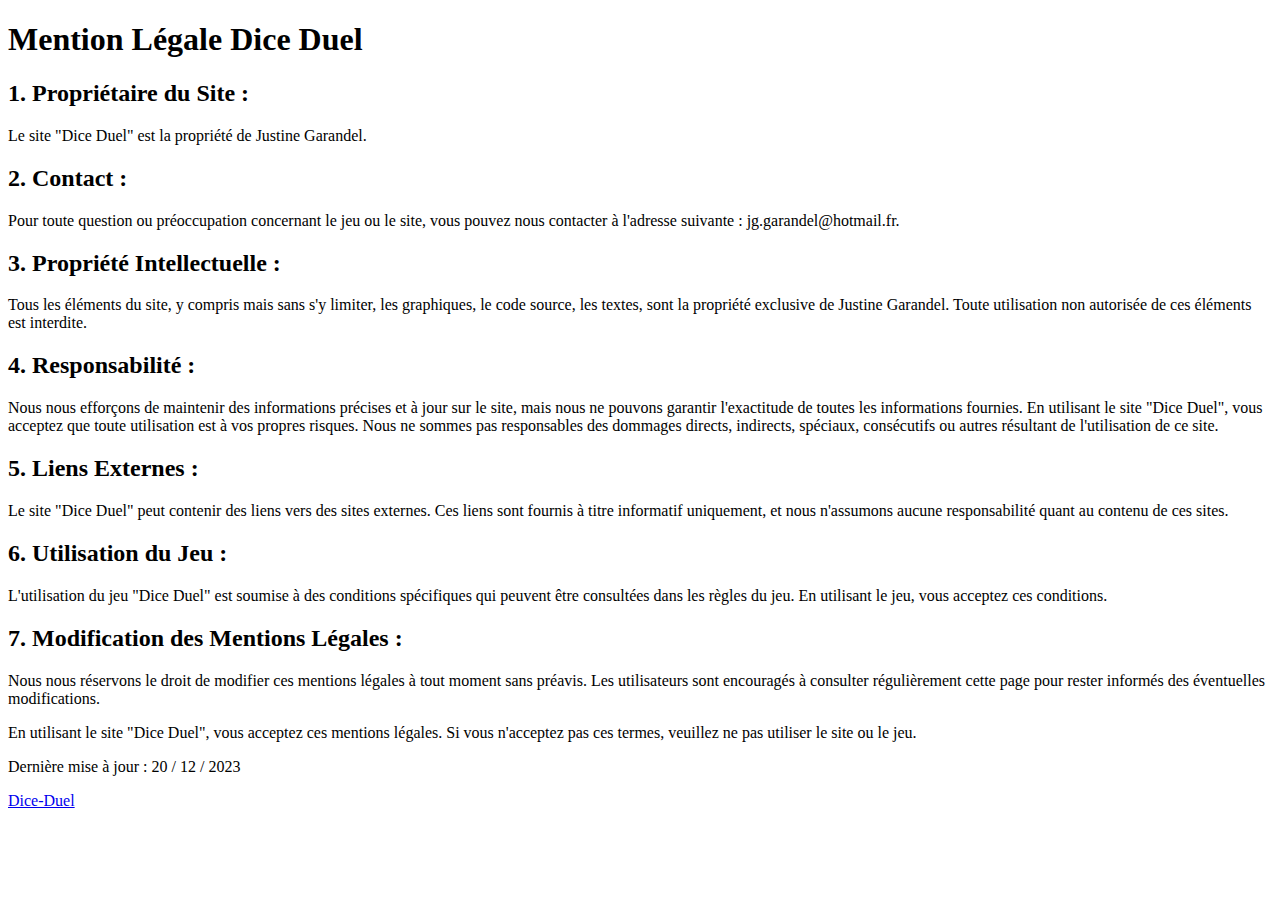
==== Asset/html/mention.html @ 2c4e928c "update js css html and add mention" ====
<!DOCTYPE html>
<html lang="en">
<head>
  <meta charset="UTF-8">
  <meta name="viewport" content="width=device-width, initial-scale=1.0">
  <title>DiceDuel-Mention</title>
</head>
<body>
  <h1>Mention Légale Dice Duel</h1>

  <article>
    <h2>1. Propriétaire du Site :</h2>
    <p>
      Le site "Dice Duel" est la propriété de Justine Garandel.
    </p>
  </article>
  <article>
    <h2>2. Contact :</h2>
    <p>
      Pour toute question ou préoccupation concernant le jeu ou le site, 
      vous pouvez nous contacter à l'adresse suivante : jg.garandel@hotmail.fr.
    </p>
  </article>

  <article>
    <h2>3. Propriété Intellectuelle :</h2>
    <p>
      Tous les éléments du site, y compris mais sans s'y limiter, les graphiques, 
      le code source, les textes, sont la propriété exclusive de Justine Garandel. 
      Toute utilisation non autorisée de ces éléments est interdite.
    </p>
  </article>
  <article>
    <h2>4. Responsabilité :</h2>
    <p>
      Nous nous efforçons de maintenir des informations précises et à jour sur le site, 
      mais nous ne pouvons garantir l'exactitude de toutes les informations fournies. 
      En utilisant le site "Dice Duel", vous acceptez que toute utilisation est à vos propres risques. 
      Nous ne sommes pas responsables des dommages directs, indirects, spéciaux, consécutifs ou autres résultant de l'utilisation de ce site.
    </p>
  </article>

  <article>
    <h2>5. Liens Externes :</h2>
    <p>
      Le site "Dice Duel" peut contenir des liens vers des sites externes. 
      Ces liens sont fournis à titre informatif uniquement, 
      et nous n'assumons aucune responsabilité quant au contenu de ces sites.
    </p>
  </article>
  <article>
    <h2>6. Utilisation du Jeu :</h2>
    <p>
      L'utilisation du jeu "Dice Duel" est soumise à des conditions spécifiques 
      qui peuvent être consultées dans les règles du jeu. 
      En utilisant le jeu, vous acceptez ces conditions.

    </p>
  </article>
  <article>
    <h2>7. Modification des Mentions Légales :</h2>
    <p>
      Nous nous réservons le droit de modifier ces mentions légales à tout moment 
      sans préavis. 
      Les utilisateurs sont encouragés à consulter régulièrement 
      cette page pour rester informés des éventuelles modifications.
    </p>
  </article>
  
  <p>En utilisant le site "Dice Duel", vous acceptez ces mentions légales. 
    Si vous n'acceptez pas ces termes, veuillez ne pas utiliser le site ou le jeu.
  </p>
  <p>Dernière mise à jour : 20 / 12 / 2023</p>

  <a href="/index.html">Dice-Duel</a>
</body>
</html>
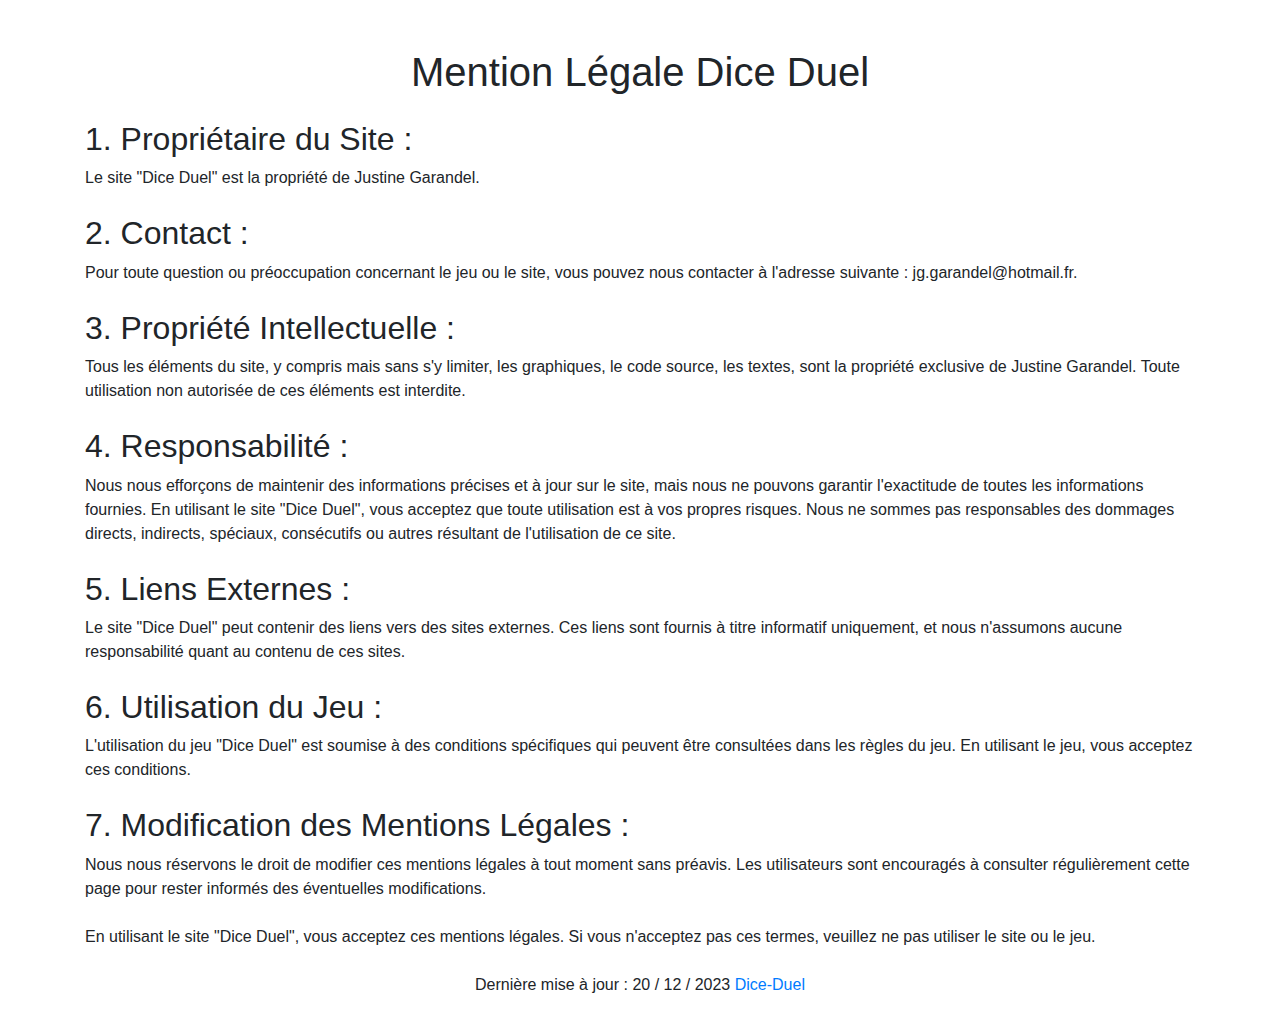
==== commit 1bd70537: "update mention.html" ====
--- a/Asset/html/mention.html
+++ b/Asset/html/mention.html
@@ -4,74 +4,77 @@
   <meta charset="UTF-8">
   <meta name="viewport" content="width=device-width, initial-scale=1.0">
   <title>DiceDuel-Mention</title>
+  <link rel="stylesheet" href="https://stackpath.bootstrapcdn.com/bootstrap/4.3.1/css/bootstrap.min.css">
 </head>
 <body>
-  <h1>Mention Légale Dice Duel</h1>
+  <main class="container mt-5">
+    <h1 class="text-center mb-4">Mention Légale Dice Duel</h1>
+    <article class="mb-4">
+      <h2>1. Propriétaire du Site :</h2>
+      <p>
+        Le site "Dice Duel" est la propriété de Justine Garandel.
+      </p>
+    </article>
+    <article class="mb-4">
+      <h2>2. Contact :</h2>
+      <p>
+        Pour toute question ou préoccupation concernant le jeu ou le site, 
+        vous pouvez nous contacter à l'adresse suivante : jg.garandel@hotmail.fr.
+      </p>
+    </article>
+    <article class="mb-4">
+      <h2>3. Propriété Intellectuelle :</h2>
+      <p>
+        Tous les éléments du site, y compris mais sans s'y limiter, les graphiques, 
+        le code source, les textes, sont la propriété exclusive de Justine Garandel. 
+        Toute utilisation non autorisée de ces éléments est interdite.
+      </p>
+    </article>
+    <article class="mb-4">
+      <h2>4. Responsabilité :</h2>
+      <p>
+        Nous nous efforçons de maintenir des informations précises et à jour sur le site, 
+        mais nous ne pouvons garantir l'exactitude de toutes les informations fournies. 
+        En utilisant le site "Dice Duel", vous acceptez que toute utilisation est à vos propres risques. 
+        Nous ne sommes pas responsables des dommages directs, indirects, spéciaux, consécutifs ou autres résultant de l'utilisation de ce site.
+      </p>
+    </article>
+    <article class="mb-4">
+      <h2>5. Liens Externes :</h2>
+      <p>
+        Le site "Dice Duel" peut contenir des liens vers des sites externes. 
+        Ces liens sont fournis à titre informatif uniquement, 
+        et nous n'assumons aucune responsabilité quant au contenu de ces sites.
+      </p>
+    </article>
+    <article class="mb-4">
+      <h2>6. Utilisation du Jeu :</h2>
+      <p>
+        L'utilisation du jeu "Dice Duel" est soumise à des conditions spécifiques 
+        qui peuvent être consultées dans les règles du jeu. 
+        En utilisant le jeu, vous acceptez ces conditions.
+      </p>
+    </article>
+    <article class="mb-4">
+      <h2>7. Modification des Mentions Légales :</h2>
+      <p>
+        Nous nous réservons le droit de modifier ces mentions légales à tout moment 
+        sans préavis. 
+        Les utilisateurs sont encouragés à consulter régulièrement 
+        cette page pour rester informés des éventuelles modifications.
+      </p>
+    </article>
+  
+    <p class="mb-4 text">En utilisant le site "Dice Duel", vous acceptez ces mentions légales. 
+      Si vous n'acceptez pas ces termes, veuillez ne pas utiliser le site ou le jeu.
+    </p>
+    <p class="text-center">Dernière mise à jour : 20 / 12 / 2023
+  
+     <a href="/index.html">Dice-Duel</a></p>
+  </main>
 
-  <article>
-    <h2>1. Propriétaire du Site :</h2>
-    <p>
-      Le site "Dice Duel" est la propriété de Justine Garandel.
-    </p>
-  </article>
-  <article>
-    <h2>2. Contact :</h2>
-    <p>
-      Pour toute question ou préoccupation concernant le jeu ou le site, 
-      vous pouvez nous contacter à l'adresse suivante : jg.garandel@hotmail.fr.
-    </p>
-  </article>
-
-  <article>
-    <h2>3. Propriété Intellectuelle :</h2>
-    <p>
-      Tous les éléments du site, y compris mais sans s'y limiter, les graphiques, 
-      le code source, les textes, sont la propriété exclusive de Justine Garandel. 
-      Toute utilisation non autorisée de ces éléments est interdite.
-    </p>
-  </article>
-  <article>
-    <h2>4. Responsabilité :</h2>
-    <p>
-      Nous nous efforçons de maintenir des informations précises et à jour sur le site, 
-      mais nous ne pouvons garantir l'exactitude de toutes les informations fournies. 
-      En utilisant le site "Dice Duel", vous acceptez que toute utilisation est à vos propres risques. 
-      Nous ne sommes pas responsables des dommages directs, indirects, spéciaux, consécutifs ou autres résultant de l'utilisation de ce site.
-    </p>
-  </article>
-
-  <article>
-    <h2>5. Liens Externes :</h2>
-    <p>
-      Le site "Dice Duel" peut contenir des liens vers des sites externes. 
-      Ces liens sont fournis à titre informatif uniquement, 
-      et nous n'assumons aucune responsabilité quant au contenu de ces sites.
-    </p>
-  </article>
-  <article>
-    <h2>6. Utilisation du Jeu :</h2>
-    <p>
-      L'utilisation du jeu "Dice Duel" est soumise à des conditions spécifiques 
-      qui peuvent être consultées dans les règles du jeu. 
-      En utilisant le jeu, vous acceptez ces conditions.
-
-    </p>
-  </article>
-  <article>
-    <h2>7. Modification des Mentions Légales :</h2>
-    <p>
-      Nous nous réservons le droit de modifier ces mentions légales à tout moment 
-      sans préavis. 
-      Les utilisateurs sont encouragés à consulter régulièrement 
-      cette page pour rester informés des éventuelles modifications.
-    </p>
-  </article>
-  
-  <p>En utilisant le site "Dice Duel", vous acceptez ces mentions légales. 
-    Si vous n'acceptez pas ces termes, veuillez ne pas utiliser le site ou le jeu.
-  </p>
-  <p>Dernière mise à jour : 20 / 12 / 2023</p>
-
-  <a href="/index.html">Dice-Duel</a>
+  <script src="https://code.jquery.com/jquery-3.3.1.slim.min.js"></script>
+  <script src="https://cdn.jsdelivr.net/npm/@popperjs/core@2.10.2/dist/umd/popper.min.js"></script>
+  <script src="https://stackpath.bootstrapcdn.com/bootstrap/4.3.1/js/bootstrap.min.js"></script>
 </body>
 </html>